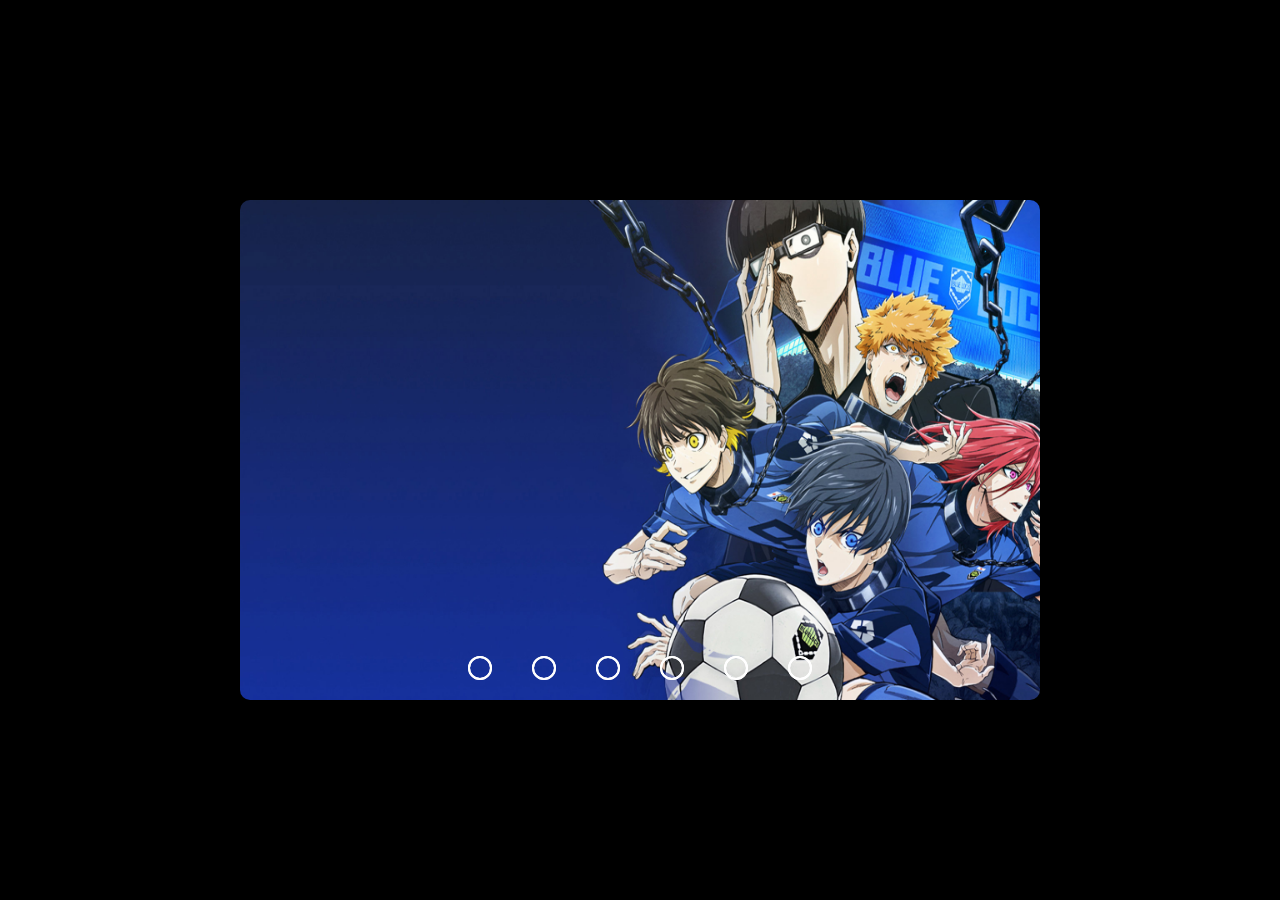
==== Carrossell/index.html @ 62abfa69 "Tudo junto e com todas as fotos para adicionar" ====
<!DOCTYPE html>
<html lang="en">
<head>
  <meta charset="UTF-8">
  <meta name="viewport" content="width=device-width, initial-scale=1.0">
  <title>Carrossel</title>
  <link rel="stylesheet" href="./style.css">
</head>
<body>
  <div class="slider">
    
    <div class="slides">
      <input type="radio" name="radio-btn" id="radio1">
      <input type="radio" name="radio-btn" id="radio2">
      <input type="radio" name="radio-btn" id="radio3">
      <input type="radio" name="radio-btn" id="radio4">
      <input type="radio" name="radio-btn" id="radio5">
      <input type="radio" name="radio-btn" id="radio6">

     
      <div class="slide first">
       <img src="./Carrossel/Blue lockk.jpg" alt="">
      </div>
      <div class="slide">
        <img src="./Carrossel/dr.jpg" alt="">
      </div>
      <div class="slide">       
        <img src="./Carrossel/jujutsu-kaisen.webp" alt="">
      </div>
      <div class="slide">
        <img src="./Carrossel/chainsaw man carrossel.jpg" alt="">
      </div>
      <div class="slide">
        <img src="./Carrossel/shingeki carrossell.jpg" alt="">
      </div>
      <div class="slide">
        <img src="./Carrossel/SPY FAMILY.jpg" alt="">
      </div>

      <div class="navigation-auto">
        <div class="auto-btn1"></div>
        <div class="auto-btn2"></div>
        <div class="auto-btn3"></div>
        <div class="auto-btn4"></div>
        <div class="auto-btn5"></div>
        <div class="auto-btn6"></div>
      </div>
    
    </div>

    <div class="navigation-bar">
      <label class="manual-btn" for="radio1"></label>
      <label class="manual-btn" for="radio2"></label>
      <label class="manual-btn" for="radio3"></label>
      <label class="manual-btn" for="radio4"></label>
      <label class="manual-btn" for="radio5"></label>
      <label class="manual-btn" for="radio6"></label>
    </div>

  </div>
  
</body>
</html>
---- Carrossell/style.css ----
body{
  margin: 0;
  padding: 0;
  height: 100vh;
  display: flex;
  justify-content: center;
  align-items: center;
  background: black;
}
.slider{
  width: 800px;
  height: 500px;
  overflow: hidden;
  position: absolute;
  border-radius: 10px;
}

.navigation-bar{
  position: absolute;
  bottom: 20px;
  display: flex;
  left: 50%;
  transform: translate(-50%);
}
input{
  display: none;
}
.manual-btn{
  border: 2px solid white;
  padding: 10px;
  border-radius: 20px;
  cursor: pointer;
}
.manual-btn:not(:last-child){
  margin-right: 40px;
}
.manual-btn:hover{
  background: orangered;
  transition: 0.4s;
}
.slides{
  display: flex;
  width: 600%;
  height: 100%;
}
.slide{
  width: 16.6666666667%;
  transition: 0.5s;
}
.slide img{
  width: 100%;
  height: 100%;
}
#radio1:checked ~ .first{
  margin-left: 0;
}
#radio2:checked ~ .first{
  margin-left: -16.6666666667%;
}
#radio3:checked ~ .first{
  margin-left: -33.3333333334%;
}
#radio4:checked ~ .first{
  margin-left: -50.0000000001%;
}
#radio5:checked ~ .first{
  margin-left: -66.6666666668%;
}
#radio6:checked ~ .first{
  margin-left: -83.3333333335%;
}
.navigation-auto{
  position: absolute;
  bottom: 20px;
  display: flex;
  left: 50%;
  transform: translate(-50%);
}
.navigation-auto div{
  border: 2px solid white;
  padding: 10px;
  border-radius: 20px;
  cursor: pointer;
}
.navigation-auto div:not(:last-child){
  margin-right: 40px;
}
#radio1:checked ~ .navigation-auto .auto-btn1{
  background-color: orangered;
}
#radio2:checked ~ .navigation-auto .auto-btn2{
  background-color: orangered;
}
#radio3:checked ~ .navigation-auto .auto-btn3{
  background-color: orangered;
}
#radio4:checked ~ .navigation-auto .auto-btn4{
  background-color: orangered;
}
#radio5:checked ~ .navigation-auto .auto-btn5{
  background-color: orangered;
}
#radio6:checked ~ .navigation-auto .auto-btn6{
  background-color: orangered;
}
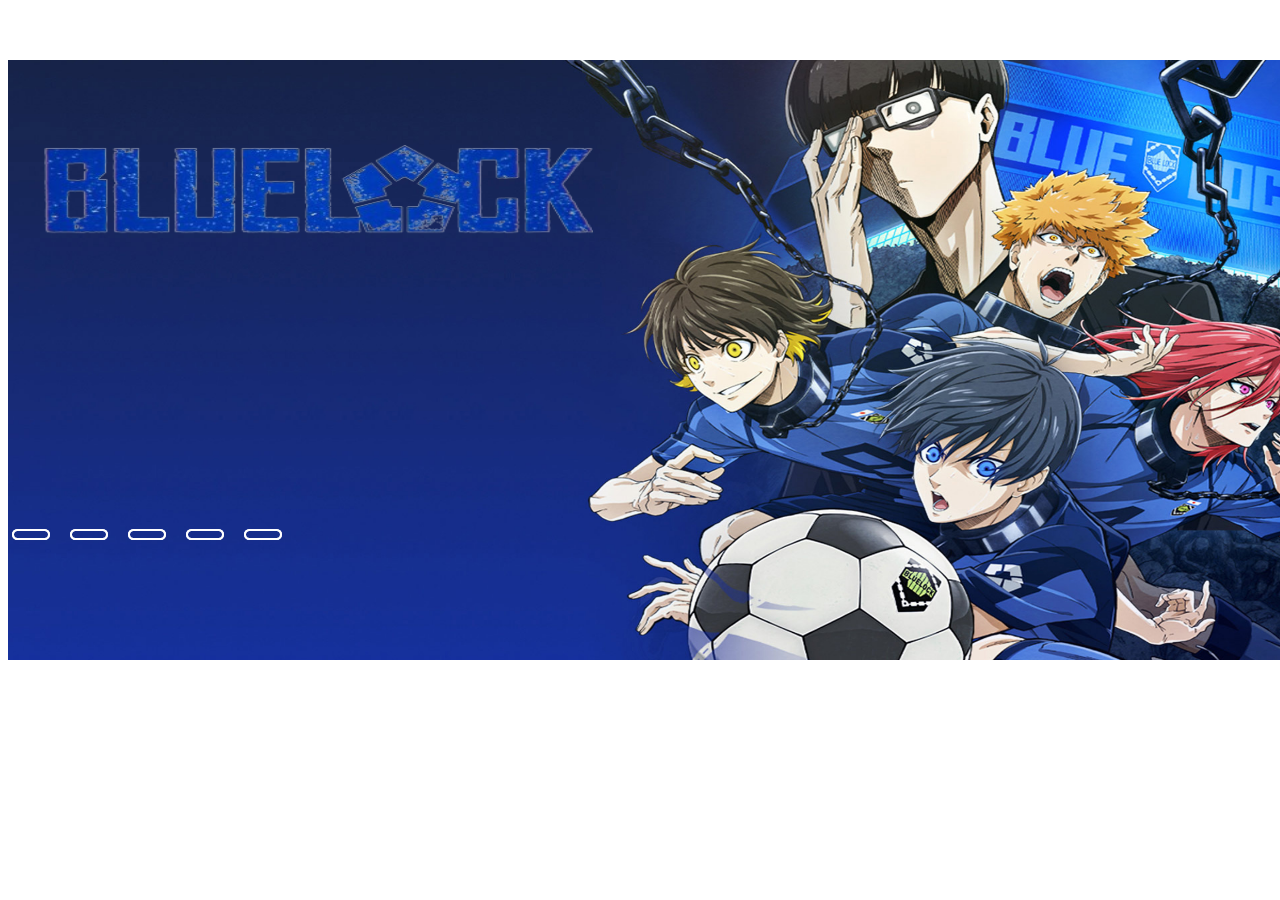
==== commit 8ddac77a: "finalmente acabamos tudo, Deus é Pai" ====
--- a/Carrossell/index.html
+++ b/Carrossell/index.html
@@ -1,14 +1,15 @@
 <!DOCTYPE html>
 <html lang="en">
+
 <head>
   <meta charset="UTF-8">
   <meta name="viewport" content="width=device-width, initial-scale=1.0">
   <title>Carrossel</title>
   <link rel="stylesheet" href="./style.css">
 </head>
+
 <body>
   <div class="slider">
-    
     <div class="slides">
       <input type="radio" name="radio-btn" id="radio1">
       <input type="radio" name="radio-btn" id="radio2">
@@ -17,24 +18,55 @@
       <input type="radio" name="radio-btn" id="radio5">
       <input type="radio" name="radio-btn" id="radio6">
 
-     
+
       <div class="slide first">
-       <img src="./Carrossel/Blue lockk.jpg" alt="">
+        <img src="./Carrossel/Blue lockk.jpg" alt="">
+        <img class="blue" src="./Logos/blue lock logo.png" alt="">
+        <img class="idade" src="./idade/idadee 14.png" alt="">
+        <p class="ling">◆ Dub | Leg</p>
+        <p class="sino">Após sofrer um vexame na Copa do Mundo de 2018, a seleção japonesa sofre para se recompor. Falta ao <br> time um artilheiro, uma estrela capaz de guiá-los à vitória. Com o intuito de criar um atacante com fome de bola e <br> sede de vitória, capaz de virar jogos tidos como impossíveis, a Confederação Japonesa de Futebol reune 300 dos <br> melhores jogadores de base do país em um só lugar. Centenas de jovens vão se enfrentar numa batalha de <br> músculos e de egos para provar que são os melhores.
+        </p>
       </div>
       <div class="slide">
         <img src="./Carrossel/dr.jpg" alt="">
-      </div>
-      <div class="slide">       
-        <img src="./Carrossel/jujutsu-kaisen.webp" alt="">
+        <img class="doutor" src="./Logos/logo DR.png" alt="">
+        <img class="idade" src="./idade/idadee 14.png" alt="">
+        <p class="ling">◆ Dub | Leg</p>
+        <p class="sino">Milhares de anos após um misterioso fenômeno transformar a humanidade inteira em pedra, desperta um garoto <br>extraordinariamente inteligente e motivado pela ciência - Senku Ishigami.
+          Diante de um mundo de pedra e do <br> colapso generalizado da civilização, Senku decide usar sua mente para reconstruir o mundo. Ao lado de Taiju Oki, <br> seu amigo de infância absurdamente forte, eles começam a reestabelecer a civilização do zero...
+          Representando os <br>s milhões de anos da história da ciência, desde a Idade da Pedra até os dias atuais, esta aventura científica sem <br> precedentes está prestes a começar!</p>
       </div>
       <div class="slide">
-        <img src="./Carrossel/chainsaw man carrossel.jpg" alt="">
+        <img src="./Carrossel/jujutsu-kaisen.webp" alt="">
+        <img class="blue jujutsu" src="./Logos/Jujutsu_Kaisen_logo.png" alt="">
+        <img class="idade" src="./idade/nr16-auto.png" alt="">
+        <p class="ling">◆ Dub | Leg</p>
+        <p class="sino">Yuji Itadori come um dedo amaldiçoado para salvar um colega de turma
+          e agora Ryomen Sukuna, um terrível <br> e poderoso feiticeiro conhecido como
+          o Rei das Maldições, habita na alma de Itadori. As maldições são terrores <br>
+          sobrenaturais criados a partir das emoções humanas negativas.</p>
+      </div>
+      <div class="slide">
+        <img src="./Carrossel/chainsaw man carrosselll.jpg" alt="">
+        <img class="blue " src="./Logos/logo chainsaw.png" alt="">
+        <img class="idade" src="./idade/nr16-auto.png" alt="">
+        <p class="ling">◆ Dub | Leg</p>
+        <p class="sino">Denji é um adolescente que mora com Pochita, o Demônio da Motosserra. Por conta das dívidas que <br>herdou de seu pai, ele vive na miséria, exterminando outros demônios com Pochita para pagar as contas. <br> Até que, um dia, Denji é traído e morre. Em seus últimos momentos de consciência, ele firma um <br>contrato com Pochita e renasce como o Homem-Motosserra - um humano com coração de demônio.</p>
       </div>
       <div class="slide">
         <img src="./Carrossel/shingeki carrossell.jpg" alt="">
+        <img class="shin" src="./Logos/logo shingeki.png" alt="">
+        <img class="idade" src="./idade/nr16-auto.png" alt="">
+        <p class="ling">◆ Dub | Leg</p>
+        <p class="sino">Há várias décadas atrás, a humanidade foi quase exterminada pelo súbito aparecimento de seres humanoides, <br>conhecido como Titãs. Criaturas de tamanho enorme e de inteligência aparentemente baixa, que comiam humanos <br> por prazer. No entanto, um pequeno grupo de seres humanos sobreviveu no interior de uma cidade protegida por paredes <br> superiores a três vezes a altura dos maiores Titãs registados até à data. Durante 107 anos, a cidade fortificada foi testemunha <br> de ataques dos Titãs sem sucesso, até que um dia, o jovem Eren Jaeger e sua irmã adotiva, Mikasa Ackerman, foram <br> testemunhas da aparição de um Titã colossal, fazendo uma abertura em uma das paredes exteriores da cidade, <br> o que permitiu a entrada de um grande grupo de Titãs menores. Ambos os filhos presenciam o horror de ver <br> sua mãe sendo comida viva por um deles. Desde aquele dia, Eren jurou vingança contra cada um dos Titãs.</p>
       </div>
       <div class="slide">
         <img src="./Carrossel/SPY FAMILY.jpg" alt="">
+        <img class="blue spy" src="./Logos/Spy_×_Family_logo.png" alt="">
+        <img class="idade" src="./idade/idadee 14.png" alt="">
+        <p class="ling">◆ Dub | Leg</p>
+        <p class="sino">Há décadas, as nações de Ostania e Westalis promovem uma guerra fria sem fim. Para investigar os movimentos <br> do presidente de um importante partido político, Westalis mobiliza Twilight, seu melhor agente, a montar uma <br> família falsa e se infiltrar nos eventos sociais promovidos pela escola do filho do político. Mas por um acaso do <br> destino, Twilight acaba adotando Anya, uma jovem com poderes telepáticos, e se "casando" com Yor, uma <br> assassina profissional! Sem saberem das identidades uns dos outros, este trio incomum vai embarcar em aventuras <br> cheias de surpresas para garantir a paz mundial.</p>
+
       </div>
 
       <div class="navigation-auto">
@@ -45,7 +77,7 @@
         <div class="auto-btn5"></div>
         <div class="auto-btn6"></div>
       </div>
-    
+
     </div>
 
     <div class="navigation-bar">
@@ -58,6 +90,7 @@
     </div>
 
   </div>
-  
+
 </body>
+
 </html>--- a/Carrossell/style.css
+++ b/Carrossell/style.css
@@ -1,106 +1,166 @@
-body{
-  margin: 0;
-  padding: 0;
-  height: 100vh;
-  display: flex;
-  justify-content: center;
-  align-items: center;
-  background: black;
+body {
+ 
 }
-.slider{
-  width: 800px;
-  height: 500px;
+.slider {
+  width: 100%;
+  height: 600px;
   overflow: hidden;
   position: absolute;
-  border-radius: 10px;
+  top: 60px;
 }
 
-.navigation-bar{
+.navigation-bar {
   position: absolute;
   bottom: 20px;
   display: flex;
   left: 50%;
   transform: translate(-50%);
 }
-input{
+input {
   display: none;
 }
-.manual-btn{
+.manual-btn {
   border: 2px solid white;
-  padding: 10px;
+  padding: 2px;
   border-radius: 20px;
   cursor: pointer;
+  width: 30px;
+  height: 3px;
+  position: relative;
+  right: 530px;
+  bottom: 100px;
 }
-.manual-btn:not(:last-child){
-  margin-right: 40px;
+.manual-btn:not(:last-child) {
+  margin-right: 20px;
 }
-.manual-btn:hover{
-  background: orangered;
+.manual-btn:hover {
+  background: #FF944D;
   transition: 0.4s;
 }
-.slides{
+
+.navigation-auto div {
+  border: 2px solid white;
+  padding: 2px;
+  width: 30px;
+  border-radius: 20px;
+  height: 3px;
+  cursor: pointer;
+  position: relative;
+  right: 530px;
+  bottom: 100px;
+}
+.navigation-auto div:not(:last-child) {
+  margin-right: 20px;
+}
+
+.slides {
   display: flex;
   width: 600%;
   height: 100%;
+  z-index: -9999;
 }
-.slide{
+.slide {
   width: 16.6666666667%;
   transition: 0.5s;
 }
-.slide img{
+.slide img {
   width: 100%;
   height: 100%;
 }
-#radio1:checked ~ .first{
+#radio1:checked ~ .first {
   margin-left: 0;
 }
-#radio2:checked ~ .first{
+#radio2:checked ~ .first {
   margin-left: -16.6666666667%;
 }
-#radio3:checked ~ .first{
+#radio3:checked ~ .first {
   margin-left: -33.3333333334%;
 }
-#radio4:checked ~ .first{
+#radio4:checked ~ .first {
   margin-left: -50.0000000001%;
 }
-#radio5:checked ~ .first{
+#radio5:checked ~ .first {
   margin-left: -66.6666666668%;
 }
-#radio6:checked ~ .first{
+#radio6:checked ~ .first {
   margin-left: -83.3333333335%;
 }
-.navigation-auto{
+.navigation-auto {
   position: absolute;
   bottom: 20px;
   display: flex;
   left: 50%;
   transform: translate(-50%);
 }
-.navigation-auto div{
-  border: 2px solid white;
-  padding: 10px;
-  border-radius: 20px;
-  cursor: pointer;
+
+#radio1:checked ~ .navigation-auto .auto-btn1 {
+  background-color: #FF944D;
 }
-.navigation-auto div:not(:last-child){
-  margin-right: 40px;
+#radio2:checked ~ .navigation-auto .auto-btn2 {
+  background-color: #FF944D;
 }
-#radio1:checked ~ .navigation-auto .auto-btn1{
-  background-color: orangered;
+#radio3:checked ~ .navigation-auto .auto-btn3 {
+  background-color: #FF944D;
 }
-#radio2:checked ~ .navigation-auto .auto-btn2{
-  background-color: orangered;
+#radio4:checked ~ .navigation-auto .auto-btn4 {
+  background-color: #FF944D;
 }
-#radio3:checked ~ .navigation-auto .auto-btn3{
-  background-color: orangered;
+#radio5:checked ~ .navigation-auto .auto-btn5 {
+  background-color: #FF944D;
 }
-#radio4:checked ~ .navigation-auto .auto-btn4{
-  background-color: orangered;
+#radio6:checked ~ .navigation-auto .auto-btn6 {
+  background-color: #FF944D;
 }
-#radio5:checked ~ .navigation-auto .auto-btn5{
-  background-color: orangered;
+.blue {
+  max-width: 550px;
+  max-height: 95px;
+  position: relative;
+  bottom: 520px;
+  left: 35px;
+  
 }
-#radio6:checked ~ .navigation-auto .auto-btn6{
-  background-color: orangered;
+.lingprin {
+  position: relative;
+  bottom: 510px;
+  left: 68px;
+  color: white;
+}
+.idadeprin {
+  position: relative;
+  bottom: 470px;
+  right: 515px;
+  max-width: 25px;
+  max-height: 25px;
+}
+.sino {
+  font-size: 14px;
+  position: relative;
+  bottom: 500px;
+  left: 37px;
+  color: white;
 }
 
+.shin {
+  max-height: 150px;
+  max-width: 550px;
+  position: relative;
+  bottom: 500px;
+  left: 20px;
+}
+.juju {
+  max-width: 550px;
+  max-height: 150px;
+  position: relative;
+  bottom: 500px;
+  left: 35px;
+}
+.spy {
+  max-height: 150px;
+}
+.doutor {
+  max-width: 550px;
+  max-height: 150px;
+  position: relative;
+  bottom: 500px;
+  left: 5px;
+}
